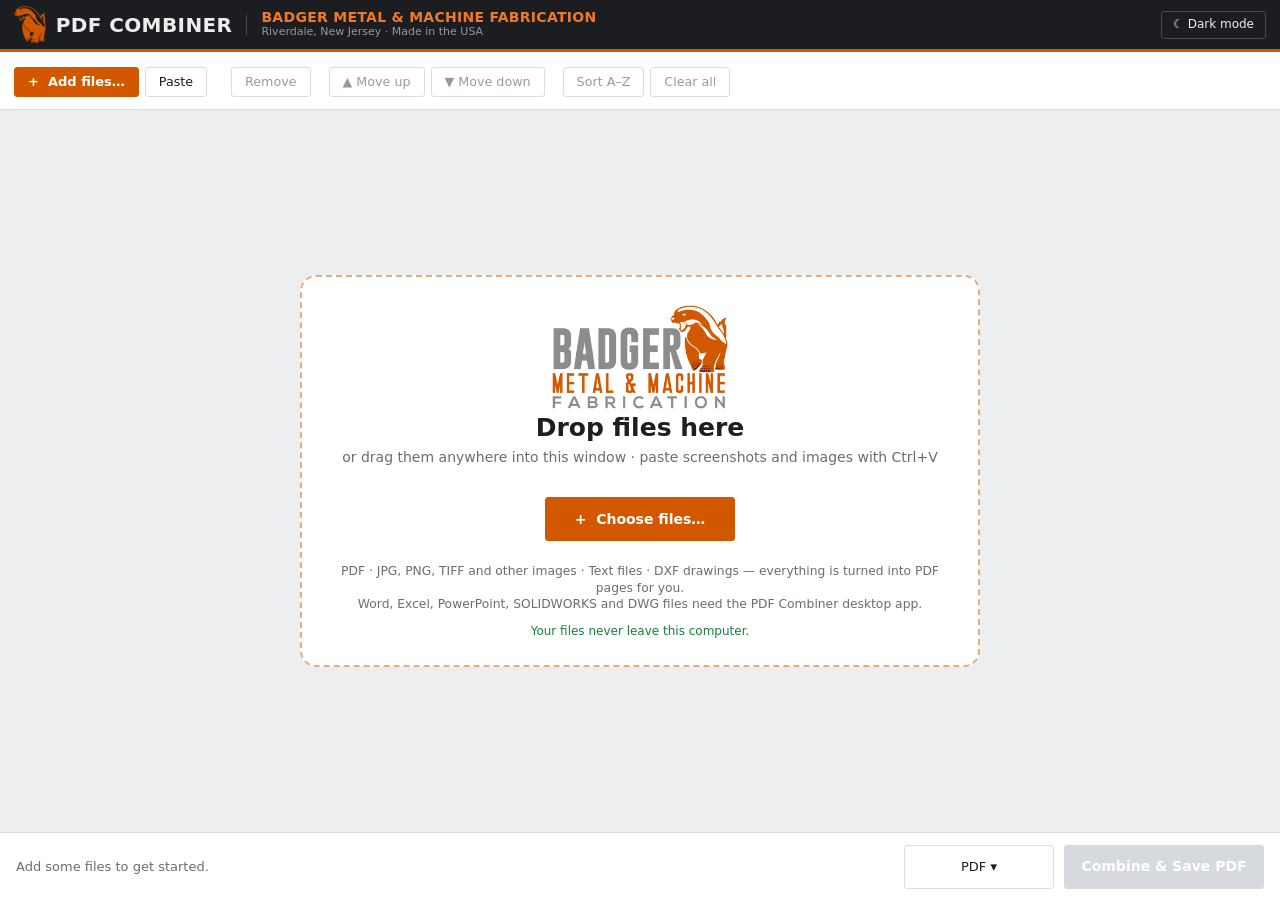
==== index.html @ 7a1366a8 "PDF Combiner web version, first release Co-Authored-By: Claude Opus 5.5 <noreply@anthropic.com>" ====
<!doctype html>
<html lang="en">
<head>
<meta charset="utf-8">
<meta name="viewport" content="width=device-width, initial-scale=1">
<title>PDF Combiner</title>
<meta name="description" content="Combine PDFs, pictures, text files and DXF drawings into one PDF, or save pages as Excel, DXF or pictures. Everything stays on your computer.">
<meta name="theme-color" content="#1b1d20">
<link rel="manifest" href="manifest.webmanifest">
<link rel="icon" href="icons/icon-192.png">
<link rel="stylesheet" href="css/app.css">
<script>
  // theme before first paint, so dark mode doesn't flash white
  try {
    const t = localStorage.getItem('theme') || 'system';
    const dark = t === 'dark' || (t === 'system' && matchMedia('(prefers-color-scheme: dark)').matches);
    document.documentElement.dataset.theme = dark ? 'dark' : 'light';
  } catch { document.documentElement.dataset.theme = 'light'; }
</script>
<script type="module" src="js/app.js"></script>
</head>
<body>
<header class="band">
  <img class="mark" src="assets/badger-mark.png" alt="">
  <span class="title">PDF COMBINER</span>
  <span class="company"><b>BADGER METAL &amp; MACHINE FABRICATION</b><small>Riverdale, New Jersey · Made in the USA</small></span>
  <span class="spacer"></span>
  <span class="update" id="update" hidden>A new version is ready. <button id="update-now">Restart now</button></span>
  <button class="band-btn" id="theme" title="Switch between the light and dark look"></button>
</header>

<nav class="toolbar">
  <button class="btn primary" id="add" title="Add PDFs, pictures, text files and DXF drawings (Ctrl+O). You can also drag files anywhere into this window.">+&nbsp; Add files…</button>
  <button class="btn" id="paste" title="Paste a copied picture (screenshot, Snipping Tool), copied files, or text (Ctrl+V)">Paste</button>
  <span class="gap"></span>
  <button class="btn" id="remove" title="Remove the selected files from the list (Delete)">Remove</button>
  <span class="gap small"></span>
  <button class="btn" id="up" title="Move the selected files earlier (Ctrl+Up)">▲ Move up</button>
  <button class="btn" id="down" title="Move the selected files later (Ctrl+Down)">▼ Move down</button>
  <span class="gap small"></span>
  <button class="btn" id="sort" title="Sort by file name, the way Explorer does (2 before 10)">Sort A–Z</button>
  <button class="btn" id="clear">Clear all</button>
</nav>

<main id="main">
  <section class="welcome" id="welcome">
    <div class="card">
      <img class="logo" src="assets/badger-logo.png" alt="Badger Metal &amp; Machine Fabrication">
      <h1>Drop files here</h1>
      <p>or drag them anywhere into this window · paste screenshots and images with Ctrl+V</p>
      <button class="btn primary big" id="choose">+&nbsp; Choose files…</button>
      <p class="types">PDF · JPG, PNG, TIFF and other images · Text files · DXF drawings — everything is turned into PDF pages for you.<br>
      Word, Excel, PowerPoint, SOLIDWORKS and DWG files need the PDF Combiner desktop app.</p>
      <p class="private">Your files never leave this computer.</p>
    </div>
  </section>

  <aside class="files" id="files">
    <div class="files-head"><b id="files-caption">Files</b><span>Ctrl or Shift-click to pick several, drag to move</span></div>
    <div class="list" id="list" tabindex="0"></div>
  </aside>
  <div class="splitter" id="splitter"></div>
  <section class="preview" id="preview">
    <div class="preview-bar">
      <div class="seg">
        <button id="mode-file" title="Show the pages of the file selected on the left">This file</button>
        <button id="mode-all" title="Show every page of the finished PDF, in order">Whole document</button>
      </div>
      <span class="gap"></span>
      <button class="btn" id="include-all">Include all</button>
      <button class="btn" id="skip-all">Skip all</button>
      <span class="gap small"></span>
      <label class="pages-label" for="pages">Pages:</label>
      <input id="pages" placeholder="All pages" autocomplete="off" title="Type which pages to keep, e.g. 1-3, 5, 8-  (press Enter)&#10;Or just click pages below to skip them.">
      <span class="gap"></span>
      <button class="btn square" id="zoom-out" title="Smaller previews (Ctrl + mouse wheel)">−</button>
      <button class="btn square" id="zoom-in" title="Bigger previews (Ctrl + mouse wheel)">+</button>
    </div>
    <div class="hint">Click a page to skip or include it &nbsp; · &nbsp; Hover a page to rotate or enlarge it &nbsp; · &nbsp; Double-click to view it full size</div>
    <div class="grid-scroll" id="grid-scroll"><div class="grid" id="grid"></div><div class="empty" id="empty"></div></div>
  </section>
</main>

<footer class="footer">
  <span class="status" id="status"></span>
  <a class="link" id="open-saved" hidden>Open</a>
  <span class="spacer"></span>
  <button class="btn format" id="format" title="What to save"></button>
  <button class="btn primary save" id="save" title="Save the selected pages, in order (Ctrl+S)">Combine &amp; Save PDF</button>
</footer>

<div class="menu" id="format-menu" hidden></div>
<div class="menu" id="page-menu" hidden></div>
<div class="viewer" id="viewer" hidden></div>
<div class="drop-hint" id="drop-hint" hidden></div>
<input type="file" id="file-input" multiple hidden>
</body>
</html>
---- css/app.css ----
/* PDF Combiner — Badger Metal & Machine Fabrication colors (orange and steel), light and dark */

:root, :root[data-theme="light"] {
  --accent: #d25800;
  --accent-hover: #b04800;
  --accent-soft: #fdecde;
  --canvas: #eceef0;
  --surface: #ffffff;
  --raised: #f7f8f9;
  --border: #dadde1;
  --text: #1c1e21;
  --muted: #686e76;
  --danger: #dc2626;
  --danger-soft: #fee2e2;
  --success: #15803d;
  --hover: #f1f2f4;
  --disabled: #d6d9dd;
  --disabled-text: #969ba2;
  --page-edge: #d1d5db;
  --pill: #4b5058;
  --viewer: #3a3d42;
  --field: #ffffff;
  --shadow: rgba(0, 0, 0, .07);
  --veil: rgba(255, 255, 255, .72);
  color-scheme: light;
}

:root[data-theme="dark"] {
  --accent: #e8650f;
  --accent-hover: #f9802c;
  --accent-soft: #3e2614;
  --canvas: #131416;
  --surface: #202225;
  --raised: #2c2f33;
  --border: #383b40;
  --text: #e8e9eb;
  --muted: #9ba0a7;
  --danger: #f87171;
  --danger-soft: #501e1e;
  --success: #4ade80;
  --hover: #2c2f33;
  --disabled: #3a3d42;
  --disabled-text: #696e75;
  --page-edge: #464a50;
  --pill: #464a50;
  --viewer: #0c0d0e;
  --field: #181a1c;
  --shadow: rgba(0, 0, 0, .27);
  --veil: rgba(32, 34, 37, .72);
  color-scheme: dark;
}

/* the band across the top is dark steel in both themes */
:root {
  --band: #1b1d20;
  --band-text: #ecedef;
  --band-muted: #969aa0;
  --band-line: #464a50;
  --band-orange: #f07a24;
  --brand: #d25800;
  --ui: 'Segoe UI', system-ui, -apple-system, sans-serif;
  --brandish: Bahnschrift, 'DIN Alternate', 'Segoe UI Semibold', system-ui, sans-serif;
}

* { box-sizing: border-box; }
html, body { height: 100%; margin: 0; }
body {
  display: grid;
  grid-template-rows: 52px 58px 1fr 68px;
  font: 12.7px/1.35 var(--ui);
  color: var(--text);
  background: var(--surface);
  overflow: hidden;
  user-select: none;
}
button { font: inherit; color: inherit; }
[hidden] { display: none !important; }

/* ---------------------------------------------------------------- band */
.band {
  display: flex; align-items: center; gap: 10px;
  padding: 0 14px;
  background: var(--band); color: var(--band-text);
  border-bottom: 3px solid var(--brand);
}
.band .mark { height: 37px; }
.band .title { font: 600 20px/1 var(--brandish); font-stretch: condensed; letter-spacing: .02em; padding-right: 14px; border-right: 1px solid var(--band-line); }
.band .company { display: flex; flex-direction: column; padding-left: 4px; white-space: nowrap; overflow: hidden; }
.band .company b { font: 600 14px/1.15 var(--brandish); font-stretch: condensed; color: var(--band-orange); letter-spacing: .02em; }
.band .company small { font-size: 11px; color: var(--band-muted); }
.band .spacer { flex: 1; }
.band-btn {
  height: 28px; padding: 0 11px; border-radius: 3px; cursor: pointer;
  background: var(--band); color: var(--band-text); border: 1px solid var(--band-line);
  font-family: 'Segoe UI Symbol', var(--ui); font-size: 12px;
}
.band-btn:hover { background: #2c2f33; }
.update { font-size: 12px; color: var(--band-text); margin-right: 8px; }
.update button { margin-left: 6px; height: 24px; border: 0; border-radius: 3px; background: var(--brand); color: #fff; cursor: pointer; padding: 0 10px; }
@media (max-width: 1000px) { .band .company { display: none; } }

/* ---------------------------------------------------------------- buttons */
.btn {
  height: 30px; padding: 0 13px; border-radius: 3px; cursor: pointer; white-space: nowrap;
  background: var(--surface); color: var(--text); border: 1px solid var(--border);
}
.btn:hover:not(:disabled) { background: var(--hover); }
.btn:active:not(:disabled) { background: var(--border); }
.btn:disabled { color: var(--disabled-text); cursor: default; }
.btn.primary { background: var(--accent); border-color: var(--accent); color: #fff; font-weight: 700; }
.btn.primary:hover:not(:disabled), .btn.primary:active:not(:disabled) { background: var(--accent-hover); border-color: var(--accent-hover); }
.btn.primary:disabled { background: var(--disabled); border-color: var(--disabled); color: #fff; }
:root[data-theme="dark"] .btn.primary:disabled { color: var(--muted); }
.btn.square { width: 34px; padding: 0; font-size: 15px; }
.btn.big { height: 44px; min-width: 190px; font-size: 14px; }
.btn:focus-visible, .seg button:focus-visible, .band-btn:focus-visible { outline: 2px solid var(--accent); outline-offset: 1px; }

/* ---------------------------------------------------------------- toolbar */
.toolbar {
  display: flex; align-items: center; gap: 6px;
  padding: 2px 14px 0;
  background: var(--surface); border-bottom: 1px solid var(--border);
}
.toolbar .primary { font-size: 13px; }
.gap { width: 12px; flex: none; }
.gap.small { width: 6px; }

/* ---------------------------------------------------------------- main area */
main {
  display: grid;
  grid-template-columns: var(--split, 360px) 5px 1fr;
  min-height: 0;
  background: var(--canvas);
}
main.empty-list .files, main.empty-list .splitter, main.empty-list .preview { display: none; }
main:not(.empty-list) .welcome { display: none; }

.welcome { grid-column: 1 / -1; display: grid; place-items: center; padding: 30px; cursor: pointer; }
.welcome .card {
  width: min(680px, 100%); padding: 28px 20px 26px; text-align: center;
  background: var(--surface); border: 2px dashed color-mix(in srgb, var(--accent) 50%, transparent); border-radius: 16px;
}
.welcome .logo { height: 104px; display: block; margin: 0 auto 4px; }
.welcome h1 { margin: 2px 0 6px; font: 600 25px var(--brandish); }
.welcome p { margin: 0 0 30px; color: var(--muted); font-size: 14px; }
.welcome .types { margin: 22px 0 0; font-size: 12.3px; }
.welcome .private { margin: 10px 0 0; font-size: 12px; color: var(--success); }

.files { display: flex; flex-direction: column; min-height: 0; background: var(--surface); }
.files-head { height: 40px; flex: none; display: flex; align-items: center; gap: 8px; padding: 0 14px; border-bottom: 1px solid var(--border); white-space: nowrap; overflow: hidden; }
.files-head b { font-size: 14px; }
.files-head span { color: var(--muted); font-size: 11.7px; overflow: hidden; text-overflow: ellipsis; }
.list { flex: 1; overflow-y: auto; outline: none; position: relative; }
.splitter { background: var(--border); cursor: col-resize; }

/* file cards */
.row {
  position: relative; height: 74px; display: flex; align-items: center;
  border-bottom: 1px solid var(--border); background: var(--surface); cursor: default;
}
.row:hover { background: var(--raised); }
.row.selected { background: var(--accent-soft); }
.row.selected::before { content: ''; position: absolute; left: 0; top: 0; bottom: 0; width: 4px; background: var(--accent); }
.row .num { width: 28px; padding-right: 0; text-align: right; color: var(--muted); font-size: 11px; flex: none; }
.row .thumb { width: 47px; height: 60px; margin: 0 10px 0 8px; flex: none; display: grid; place-items: center; }
.row .thumb img { max-width: 100%; max-height: 100%; border: 1px solid var(--border); background: #fff; }
.row .badge { width: 100%; height: 100%; display: grid; place-items: center; background: var(--raised); border: 1px solid var(--border); border-radius: 4px; }
.row .badge i { font: 700 9.3px var(--ui); font-style: normal; color: #fff; padding: 2px 0; width: calc(100% - 6px); text-align: center; border-radius: 3px; }
.row .text { min-width: 0; flex: 1; padding-right: 12px; }
.row .name { font-weight: 700; font-size: 13px; white-space: nowrap; overflow: hidden; text-overflow: ellipsis; }
.row .line { font-size: 11.7px; color: var(--muted); white-space: nowrap; overflow: hidden; text-overflow: ellipsis; }
.row .line.danger { color: var(--danger); }
.row .line.accent { color: var(--accent); }
.row .x {
  display: none; position: absolute; right: 10px; top: 25px; width: 24px; height: 24px; border-radius: 50%;
  border: 0; background: var(--hover); color: var(--muted); cursor: pointer; font-size: 13px; line-height: 24px; padding: 0;
}
:root[data-theme="dark"] .row .x { background: var(--border); }
.row:hover .x { display: block; }
.row:hover .text { padding-right: 40px; }
.row .x:hover { background: var(--danger-soft); color: var(--danger); }
.insert-line { position: absolute; left: 0; right: 0; height: 3px; background: var(--accent); pointer-events: none; z-index: 2; }

/* ---------------------------------------------------------------- preview */
.preview { display: flex; flex-direction: column; min-width: 0; min-height: 0; }
.preview-bar { height: 52px; flex: none; display: flex; align-items: center; gap: 6px; padding: 0 12px 0 16px; background: var(--surface); }
.seg { display: flex; }
.seg button { height: 30px; padding: 0 13px; border: 1px solid var(--border); background: var(--surface); cursor: pointer; }
.seg button:first-child { border-radius: 3px 0 0 3px; }
.seg button:last-child { border-radius: 0 3px 3px 0; border-left: 0; }
.seg button:hover { background: var(--hover); }
.seg button.on { background: var(--accent); border-color: var(--accent); color: #fff; }
.seg button.on:hover { background: var(--accent-hover); }
.pages-label { color: var(--muted); margin-left: 6px; }
#pages {
  width: 130px; height: 28px; padding: 0 6px; font: 13px var(--ui);
  background: var(--field); color: var(--text); border: 1px solid var(--border); border-radius: 3px; outline: none; user-select: text;
}
#pages:focus { border-color: var(--accent); }
#pages.bad { background: var(--danger-soft); }
#pages:disabled { opacity: .55; }
.hint { height: 30px; flex: none; display: flex; align-items: flex-end; justify-content: center; padding-bottom: 4px; color: var(--muted); white-space: nowrap; overflow: hidden; }
.grid-scroll { flex: 1; overflow-y: auto; position: relative; }
.grid { display: grid; grid-template-columns: repeat(auto-fill, calc(var(--thumb) + 16px)); gap: 16px; justify-content: center; padding: 20px; }
.empty { position: absolute; inset: 0; display: grid; place-items: center; text-align: center; padding: 20px; color: var(--muted); font-size: 14.7px; white-space: pre-line; pointer-events: none; }

/* page tiles */
.tile {
  position: relative; padding: 8px; border-radius: 8px; background: var(--surface);
  border: 1px solid var(--border); box-shadow: 0 2px 0 var(--shadow); cursor: pointer;
}
.tile:hover { border: 2px solid var(--accent); padding: 7px; }
.tile .box { width: var(--thumb); height: calc(var(--thumb) * 1.294); display: grid; place-items: center; position: relative; overflow: hidden; }
.tile .page { position: relative; background: var(--raised); outline: 1px solid var(--page-edge); outline-offset: -1px; display: grid; place-items: center; overflow: hidden; }
.tile .page img { position: absolute; left: 50%; top: 50%; transform-origin: center; }
.tile .page .loading { color: var(--muted); font-size: 11px; }
.tile .veil { position: absolute; inset: 0; background: var(--veil); display: grid; place-items: center; }
.tile .veil b { background: var(--pill); color: #fff; font-size: 11.3px; border-radius: 13px; padding: 4px 16px; }
.tile .tools { position: absolute; left: 0; right: 0; bottom: 10px; display: none; justify-content: center; gap: 8px; }
.tile:hover .tools { display: flex; }
.tile .tools button {
  width: 30px; height: 30px; border-radius: 50%; border: 0; padding: 0; cursor: pointer;
  background: #fff; color: var(--text); box-shadow: 0 1px 2px rgba(0, 0, 0, .25); font-size: 15px; line-height: 30px;
  font-family: 'Segoe UI Symbol', var(--ui);
}
:root[data-theme="dark"] .tile .tools button { background: var(--raised); }
.tile .tools button:hover { background: var(--accent); color: #fff; }
.tile .label { height: 22px; margin-top: 4px; display: flex; align-items: center; gap: 4px; }
.tile.combined .label { height: 36px; }
.tile .check { width: 20px; height: 20px; flex: none; border-radius: 50%; background: var(--accent); display: grid; place-items: center; margin-left: 2px; }
.tile .check svg { width: 12px; height: 12px; }
.tile.skipped .check { background: var(--surface); border: 1.6px solid #9ca3af; }
:root[data-theme="dark"] .tile.skipped .check { border-color: var(--muted); }
.tile.skipped .check svg { display: none; }
.tile .caption { flex: 1; min-width: 0; text-align: center; margin-right: 22px; }
.tile .caption div { white-space: nowrap; overflow: hidden; text-overflow: ellipsis; font-size: 12px; }
.tile .caption small { display: block; white-space: nowrap; overflow: hidden; text-overflow: ellipsis; color: var(--muted); font-size: 11px; }
.tile.skipped .caption div { color: var(--muted); }

/* ---------------------------------------------------------------- footer */
.footer {
  display: flex; align-items: center; gap: 10px; padding: 12px 16px;
  background: var(--surface); border-top: 1px solid var(--border);
}
.status { min-width: 0; white-space: nowrap; overflow: hidden; text-overflow: ellipsis; font-size: 13px; }
.status.muted { color: var(--muted); }
.status.success { color: var(--success); }
.status.danger { color: var(--danger); }
.link { color: var(--accent-hover); cursor: pointer; white-space: nowrap; }
:root[data-theme="dark"] .link { color: var(--accent); }
.link:hover { text-decoration: underline; }
.footer .spacer { flex: 1; }
.footer .btn { height: 44px; }
.format { min-width: 150px; font-size: 13px; }
.save { min-width: 200px; font-size: 14px; }

/* ---------------------------------------------------------------- menus */
.menu {
  position: fixed; z-index: 30; min-width: 230px; padding: 4px; border-radius: 6px;
  background: var(--surface); border: 1px solid var(--border); box-shadow: 0 6px 20px rgba(0, 0, 0, .22);
}
.menu button { display: flex; width: 100%; align-items: center; gap: 8px; text-align: left; border: 0; background: none; padding: 6px 10px; border-radius: 4px; cursor: pointer; font-size: 13px; }
.menu button:hover { background: var(--accent-soft); }
.menu button .tick { width: 14px; color: var(--accent); }
.menu hr { border: 0; border-top: 1px solid var(--border); margin: 4px 2px; }
.menu .heading { padding: 4px 10px 2px; color: var(--muted); font-size: 11.5px; }

/* ---------------------------------------------------------------- viewer */
.viewer { position: fixed; inset: 0; z-index: 20; display: flex; flex-direction: column; background: var(--viewer); }
.viewer .bar { height: 52px; flex: none; display: flex; align-items: center; gap: 6px; padding: 0 12px; background: var(--surface); border-bottom: 1px solid var(--border); }
.viewer .bar label { display: flex; align-items: center; gap: 7px; font-weight: 700; margin: 0 10px; cursor: pointer; }
.viewer .bar input { width: 15px; height: 15px; accent-color: var(--accent); }
.viewer .bar .title { color: var(--muted); margin-left: 8px; white-space: nowrap; overflow: hidden; text-overflow: ellipsis; }
.viewer .bar .spacer { flex: 1; }
.viewer .canvas { flex: 1; position: relative; overflow: hidden; }
.viewer .canvas img { position: absolute; left: 50%; top: 50%; background: #fff; transform-origin: center; }
.viewer .canvas .veil { position: absolute; }

.drop-hint { position: fixed; inset: 0; z-index: 40; pointer-events: none; border: 3px solid var(--accent); border-radius: 6px; background: color-mix(in srgb, var(--accent) 8%, transparent); }

/* tooltips use the browser's own; scroll bars follow color-scheme */
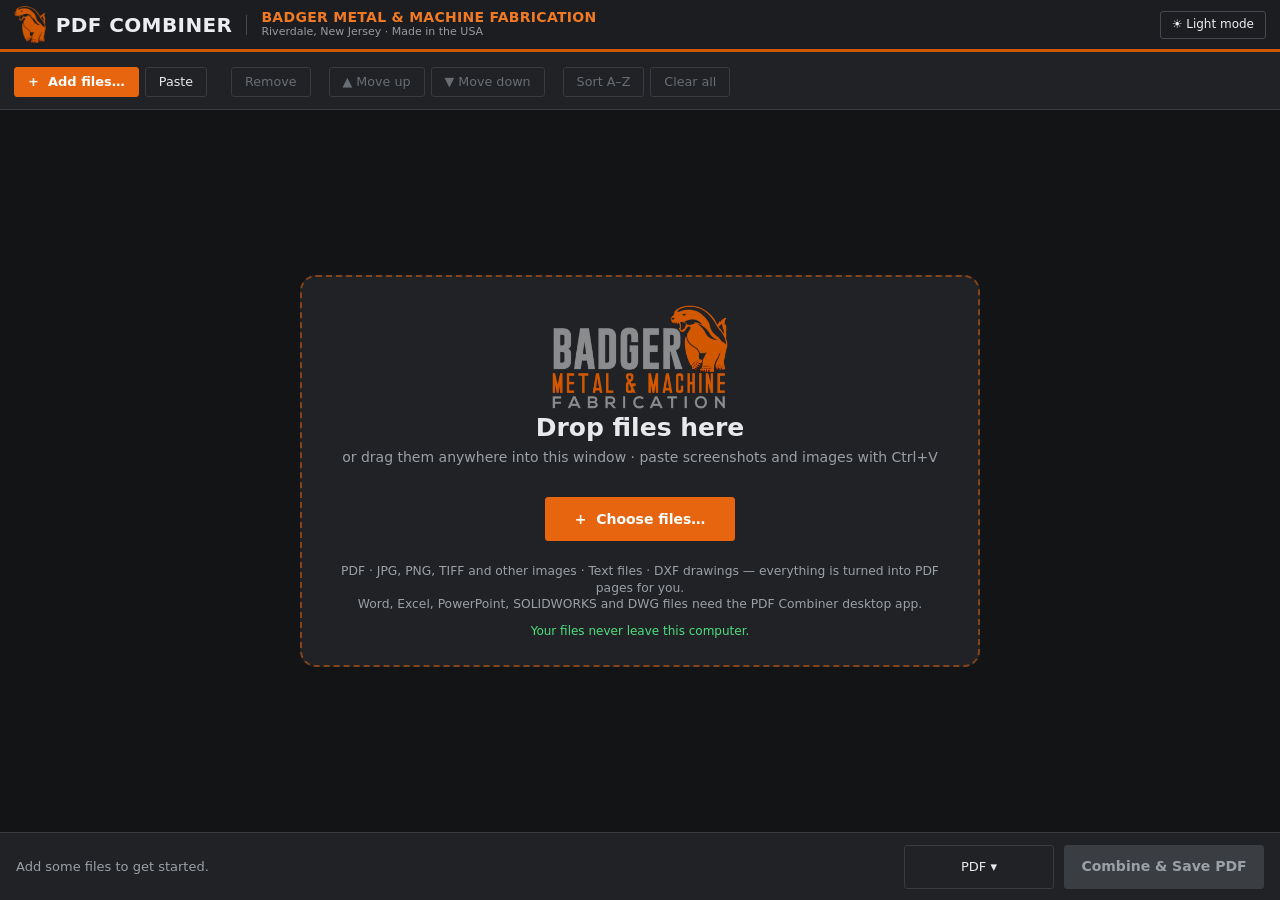
==== commit 05d93998: "Light mode can no longer be turned on (2026.10.21-1127)" ====
--- a/index.html
+++ b/index.html
@@ -10,12 +10,8 @@
 <link rel="icon" href="icons/icon-192.png">
 <link rel="stylesheet" href="css/app.css">
 <script>
-  // theme before first paint, so dark mode doesn't flash white
-  try {
-    const t = localStorage.getItem('theme') || 'system';
-    const dark = t === 'dark' || (t === 'system' && matchMedia('(prefers-color-scheme: dark)').matches);
-    document.documentElement.dataset.theme = dark ? 'dark' : 'light';
-  } catch { document.documentElement.dataset.theme = 'light'; }
+  // always dark, set before first paint so nothing flashes white
+  document.documentElement.dataset.theme = 'dark';
 </script>
 <script type="module" src="js/app.js"></script>
 </head>
